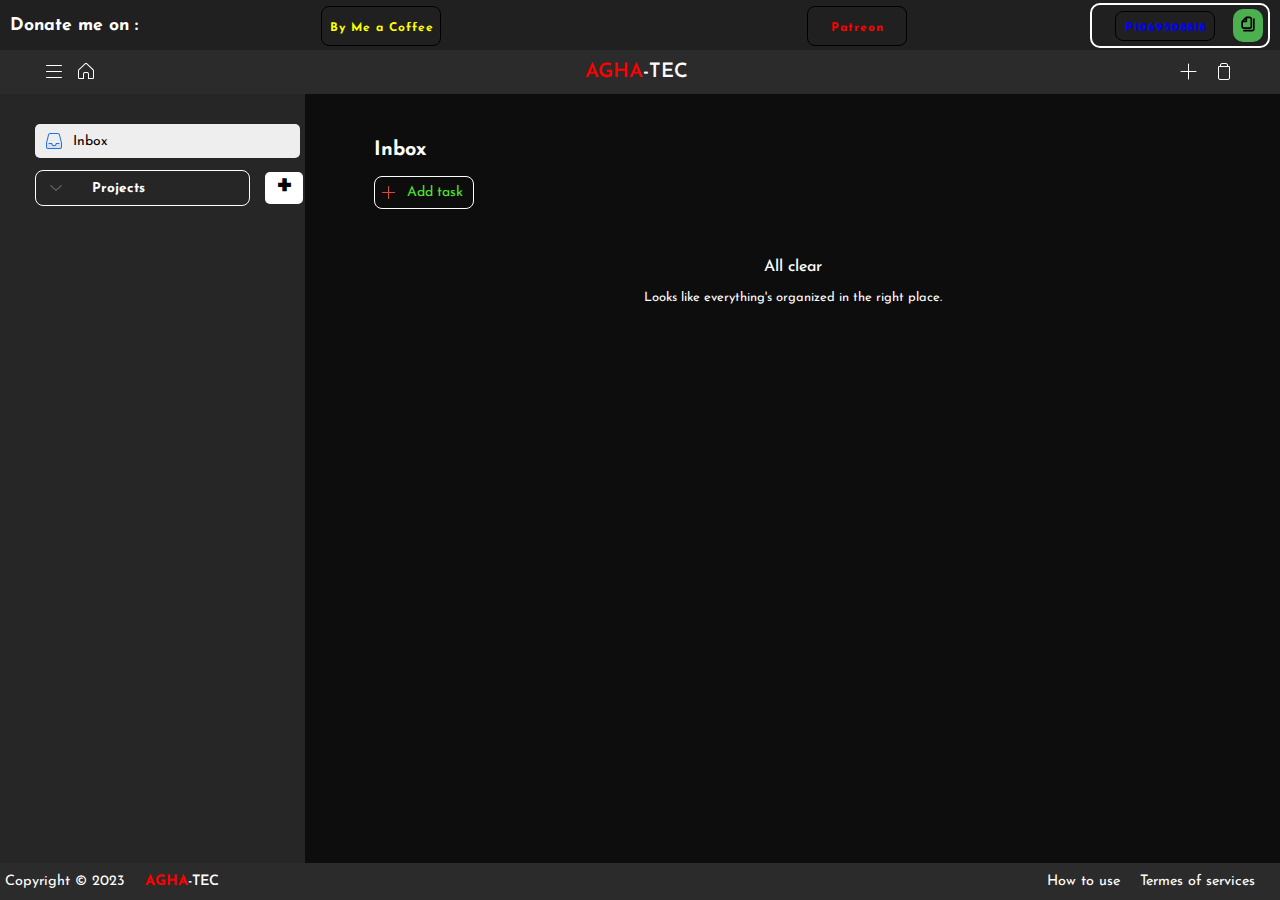
==== index.html @ 5a2d9138 "Add files via upload" ====
<!DOCTYPE html>
<html lang="en">
  <head>
    <title>AGHA Tasks</title>
    <meta charset="UTF-8" />
    <meta name="viewport" content="width=device-width, initial-scale=1" />
    <link rel="shortcut icon" href="components/favicon.svg" />
    <link href="style.css" rel="stylesheet" />
    <link rel="preconnect" href="https://fonts.googleapis.com">
    <link rel="preconnect" href="https://fonts.gstatic.com" crossorigin>
    <link href="https://fonts.googleapis.com/css2?family=Josefin+Sans:ital,wght@0,100;0,200;0,300;0,400;0,500;0,600;0,700;1,100;1,200;1,300;1,400;1,500;1,600;1,700&display=swap" rel="stylesheet">
  </head>

  <body>

    <div id="preloader">
      <div id="loader"></div>
    </div>

    <!-- <div id="tip-section">
      <h1>Donate me on :</h1>
      <div class="by-me-a-coffee">
        <a href="https://www.buymeacoffee.com/aghatec" target="blank">Buy Me a Coffee</a>
      </div>
      <div class="paypal">
        <a href="">Paypal</a>
      </div>
      <div class="patreon">
        <a href="https://patreon.com/user?u=96882344&utm_medium=clipboard_copy&utm_source=copyLink&utm_campaign=creatorshare_creator&utm_content=join_link" target="blank">Patreon</a>
      </div>
      <div class="payeer">
        <a href="">Payeer</a>
      </div>
    </div> -->
    <div class="donation">
      <h1>Donate me on :</h1>
      <div class="button-container button-container-1">
        <span class="mas mas1">By Me a Coffee</span>
        <button id='work' type="button" name="Hover"><a href="https://www.buymeacoffee.com/aghatec" target="blank">By Me a Coffee</a></button>
        
      </div>
      
      <div class="button-container button-container-2">
        <span class="mas mas2"><a>Patreon</a></span>
        <button type="button" name="Hover"><a href="https://patreon.com/user?u=96882344&utm_medium=clipboard_copy&utm_source=copyLink&utm_campaign=creatorshare_creator&utm_content=join_link" target="blank">Patreon</a></button>
      </div>
      <div class="pay-copy">
        <div class="button-container button-container-3">  
          <span class="mas mas3">P1069508818</span>
          <button type="button" name="Hover">Payeer USD</button>
          <input type="text" id="text-to-copy" value="P1069508818" readonly>

        </div>
        <button id="copy-button">
          <?xml version="1.0" encoding="utf-8"?><!-- Uploaded to: SVG Repo, www.svgrepo.com, Generator: SVG Repo Mixer Tools -->
          <svg width="20px" height="20px" viewBox="0 0 24 24" fill="none" xmlns="http://www.w3.org/2000/svg">
          <path fill-rule="evenodd" clip-rule="evenodd" d="M9.29289 3.29289C9.48043 3.10536 9.73478 3 10 3H14C15.6569 3 17 4.34315 17 6V15C17 16.6569 15.6569 18 14 18H7C5.34315 18 4 16.6569 4 15V9C4 8.73478 4.10536 8.48043 4.29289 8.29289L9.29289 3.29289ZM14 5H11V9C11 9.55228 10.5523 10 10 10H6V15C6 15.5523 6.44772 16 7 16H14C14.5523 16 15 15.5523 15 15V6C15 5.44772 14.5523 5 14 5ZM7.41421 8H9V6.41421L7.41421 8ZM19 5C19.5523 5 20 5.44772 20 6V18C20 19.6569 18.6569 21 17 21H7C6.44772 21 6 20.5523 6 20C6 19.4477 6.44772 19 7 19H17C17.5523 19 18 18.5523 18 18V6C18 5.44772 18.4477 5 19 5Z" fill="#000000"/>
          </svg>
        </button>
      </div>
      

      

    </div>
    <header>
      <div class="header-left">
        <button class="header-button menu-button">
          <svg
            class="header-icon menu-icon"
            width="24"
            height="24"
            viewBox="0 0 24 24"
          >
            <path
              fill="currentColor"
              fill-rule="evenodd"
              d="M4.5 5h15a.5.5 0 1 1 0 1h-15a.5.5 0 0 1 0-1zm0 6h15a.5.5 0 1 1 0 1h-15a.5.5 0 1 1 0-1zm0 6h15a.5.5 0 1 1 0 1h-15a.5.5 0 1 1 0-1z"
            ></path>
          </svg>
          <span class="tooltip"> Close menu </span>
        </button>
        <button
          class="header-button home-button tab-link"
            data-tab-name="Inbox"
          
        >
        <!-- <a href="./../../agha-tec.html"></a> -->
          <svg
            class="header-icon home-icon"
            width="24"
            height="24"
            viewBox="0 0 24 24"
            xmlns="http://www.w3.org/2000/svg"
          >
            <path
              fill="currentColor"
              d="M12.527 3.075c.35.104.64.263 1.27.876L19.1 9.123c.374.364.49.505.601.678.11.174.185.351.232.552.042.178.062.34.066.742L20 17.718c0 .446-.046.607-.134.77a.906.906 0 01-.378.378c-.163.088-.324.134-.77.134H14v-4.718c0-.446-.046-.607-.134-.77a.906.906 0 00-.378-.378c-.142-.077-.284-.122-.616-.132L12.718 13h-1.436c-.446 0-.607.046-.77.134a.906.906 0 00-.378.378c-.077.142-.122.284-.132.616l-.002.154V19H5.282c-.446 0-.607-.046-.77-.134a.906.906 0 01-.378-.378c-.088-.163-.134-.324-.134-.77v-6.462c0-.522.02-.703.067-.903.047-.2.121-.378.232-.552l.077-.113c.098-.134.233-.282.524-.565l5.304-5.172c.629-.613.92-.772 1.269-.876a1.82 1.82 0 011.054 0zm-.286.958a.825.825 0 00-.482 0c-.18.054-.326.139-.63.418l-.227.216L5.598 9.84c-.3.293-.385.39-.456.5a.76.76 0 00-.102.242c-.026.112-.037.224-.04.531l.002 6.807.005.073.074.006L8.999 18 9 14.268l.003-.17c.013-.448.083-.749.249-1.058a1.9 1.9 0 01.788-.788c.306-.164.6-.234 1.043-.249l.199-.003h1.45l.17.003c.448.013.749.083 1.058.249.337.18.608.45.788.788.164.306.234.6.249 1.043l.003.199L14.999 18l3.92-.002.073-.006.006-.073.002-.2v-6.615l-.005-.218a1.494 1.494 0 00-.035-.305.747.747 0 00-.102-.242l-.059-.084a3.571 3.571 0 00-.294-.315l-5.407-5.273c-.425-.414-.604-.545-.798-.615l-.06-.019z"
            ></path>
          </svg>
          <span class="tooltip"> Go to home </span>
        </button>
        
        
      </div>
      <div class="logo">
        <h1>AGHA<span>-TEC</span></h1>
      </div>
      <div class="header-right">
        <button class="header-button add-task-button">
          <svg
            class="header-icon plus-icon"
            width="24"
            height="24"
            viewBox="0 0 24 24"
          >
            <g fill="none" fill-rule="evenodd" transform="translate(4 3)">
              <mask id="jd4FBg" fill="#fff">
                <path
                  d="M9 8h7a.5.5 0 1 1 0 1H9v7a.5.5 0 1 1-1 0V9H1a.5.5 0 0 1 0-1h7V1a.5.5 0 0 1 1 0v7z"
                ></path>
              </mask>
              <g mask="url(#jd4FBg)">
                <path fill="currentColor" d="M-4-3h24v24H-4z"></path>
              </g>
            </g>
          </svg>
          <span class="tooltip"> Add task </span>
        </button>
        <button class="header-button reset-data-button">
          <svg
            xmlns="http://www.w3.org/2000/svg"
            class="header-icon reset-data-icon"
            width="24"
            height="24"
          >
            <g fill="none" fill-rule="evenodd">
              <path d="M0 0h24v24H0z"></path>
              <rect
                width="14"
                height="1"
                x="5"
                y="6"
                fill="currentColor"
                rx=".5"
              ></rect>
              <path
                fill="currentColor"
                d="M10 9h1v8h-1V9zm3 0h1v8h-1V9z"
              ></path>
              <path
                stroke="currentColor"
                d="M17.5 6.5h-11V18A1.5 1.5 0 0 0 8 19.5h8a1.5 1.5 0 0 0 1.5-1.5V6.5zm-9 0h7V5A1.5 1.5 0 0 0 14 3.5h-4A1.5 1.5 0 0 0 8.5 5v1.5z"
              ></path>
            </g>
          </svg>
          <span class="tooltip"> Clear data </span>
        </button>
      </div>
    </header>
    <div class="add-task-modal-overlay">
      <div class="add-task-modal">
        <form id="add-task-form" action="">
          <div class="form-inputs">
            <input
              id="task-name-input"
              type="text"
              name="task_name"
              placeholder="Task name"
              autocomplete="off"
              maxlength="500"
              autofocus
            />
            <input
              id="task-description-input"
              type="text"
              name="description"
              placeholder="Description"
              autocomplete="off"
            />
          </div>
          <div class="extra-fields">
            <div>
              <input class="due-date-picker" type="date" />
              <select
                class="project-selector"
                name="project_name"
                data-is-project-default="true"
              >
                <option value="inbox" data-is-project-default="true">
                  Inbox
                </option>
              </select>
            </div>
            <div class="priority-dropdown">
              <div class="priority-selector">
                <div class="selected-priority">
                  <svg
                    width="24"
                    height="24"
                    viewBox="0 0 24 24"
                    fill="none"
                    xmlns="http://www.w3.org/2000/svg"
                    data-icon-name="priority-icon"
                    data-priority="4"
                  >
                    <path
                      fill-rule="evenodd"
                      clip-rule="evenodd"
                      d="M4 5a.5.5 0 01.223-.416C5.313 3.857 6.742 3.5 8.5 3.5c1.113 0 1.92.196 3.658.776C13.796 4.822 14.53 5 15.5 5c1.575 0 2.813-.31 3.723-.916A.5.5 0 0120 4.5V13a.5.5 0 01-.223.416c-1.09.727-2.518 1.084-4.277 1.084-1.113 0-1.92-.197-3.658-.776C10.204 13.178 9.47 13 8.5 13c-1.45 0-2.614.262-3.5.777V19.5a.5.5 0 01-1 0V5zm4.5 7c-1.367 0-2.535.216-3.5.654V5.277c.886-.515 2.05-.777 3.5-.777.97 0 1.704.178 3.342.724 1.737.58 2.545.776 3.658.776 1.367 0 2.535-.216 3.5-.654v7.377c-.886.515-2.05.777-3.5.777-.97 0-1.704-.178-3.342-.724C10.421 12.196 9.613 12 8.5 12z"
                      fill="currentColor"
                    ></path>
                  </svg>
                </div>
                <span class="tooltip"> Set the priority </span>
              </div>
              <ul class="priority-dropdown-menu">
                <li>
                  <svg
                    width="24"
                    height="24"
                    viewBox="0 0 24 24"
                    fill="none"
                    xmlns="http://www.w3.org/2000/svg"
                    data-icon-name="priority-icon"
                    data-priority="1"
                  >
                    <path
                      fill-rule="evenodd"
                      clip-rule="evenodd"
                      d="M4.223 4.584A.5.5 0 004 5v14.5a.5.5 0 001 0v-5.723C5.886 13.262 7.05 13 8.5 13c.97 0 1.704.178 3.342.724 1.737.58 2.545.776 3.658.776 1.759 0 3.187-.357 4.277-1.084A.5.5 0 0020 13V4.5a.5.5 0 00-.777-.416C18.313 4.69 17.075 5 15.5 5c-.97 0-1.704-.178-3.342-.724C10.421 3.696 9.613 3.5 8.5 3.5c-1.758 0-3.187.357-4.277 1.084z"
                      fill="currentColor"
                    ></path>
                  </svg>
                  <span>Priority 1</span>
                </li>
                <li>
                  <svg
                    width="24"
                    height="24"
                    viewBox="0 0 24 24"
                    fill="none"
                    xmlns="http://www.w3.org/2000/svg"
                    data-icon-name="priority-icon"
                    data-priority="2"
                  >
                    <path
                      fill-rule="evenodd"
                      clip-rule="evenodd"
                      d="M4.223 4.584A.5.5 0 004 5v14.5a.5.5 0 001 0v-5.723C5.886 13.262 7.05 13 8.5 13c.97 0 1.704.178 3.342.724 1.737.58 2.545.776 3.658.776 1.759 0 3.187-.357 4.277-1.084A.5.5 0 0020 13V4.5a.5.5 0 00-.777-.416C18.313 4.69 17.075 5 15.5 5c-.97 0-1.704-.178-3.342-.724C10.421 3.696 9.613 3.5 8.5 3.5c-1.758 0-3.187.357-4.277 1.084z"
                      fill="currentColor"
                    ></path>
                  </svg>
                  <span>Priority 2</span>
                </li>
                <li>
                  <svg
                    width="24"
                    height="24"
                    viewBox="0 0 24 24"
                    fill="none"
                    xmlns="http://www.w3.org/2000/svg"
                    data-icon-name="priority-icon"
                    data-priority="3"
                  >
                    <path
                      fill-rule="evenodd"
                      clip-rule="evenodd"
                      d="M4.223 4.584A.5.5 0 004 5v14.5a.5.5 0 001 0v-5.723C5.886 13.262 7.05 13 8.5 13c.97 0 1.704.178 3.342.724 1.737.58 2.545.776 3.658.776 1.759 0 3.187-.357 4.277-1.084A.5.5 0 0020 13V4.5a.5.5 0 00-.777-.416C18.313 4.69 17.075 5 15.5 5c-.97 0-1.704-.178-3.342-.724C10.421 3.696 9.613 3.5 8.5 3.5c-1.758 0-3.187.357-4.277 1.084z"
                      fill="currentColor"
                    ></path>
                  </svg>
                  <span>Priority 3</span>
                </li>
                <li class="active-priority">
                  <svg
                    width="24"
                    height="24"
                    viewBox="0 0 24 24"
                    fill="none"
                    xmlns="http://www.w3.org/2000/svg"
                    data-icon-name="priority-icon"
                    data-priority="4"
                  >
                    <path
                      fill-rule="evenodd"
                      clip-rule="evenodd"
                      d="M4 5a.5.5 0 01.223-.416C5.313 3.857 6.742 3.5 8.5 3.5c1.113 0 1.92.196 3.658.776C13.796 4.822 14.53 5 15.5 5c1.575 0 2.813-.31 3.723-.916A.5.5 0 0120 4.5V13a.5.5 0 01-.223.416c-1.09.727-2.518 1.084-4.277 1.084-1.113 0-1.92-.197-3.658-.776C10.204 13.178 9.47 13 8.5 13c-1.45 0-2.614.262-3.5.777V19.5a.5.5 0 01-1 0V5zm4.5 7c-1.367 0-2.535.216-3.5.654V5.277c.886-.515 2.05-.777 3.5-.777.97 0 1.704.178 3.342.724 1.737.58 2.545.776 3.658.776 1.367 0 2.535-.216 3.5-.654v7.377c-.886.515-2.05.777-3.5.777-.97 0-1.704-.178-3.342-.724C10.421 12.196 9.613 12 8.5 12z"
                      fill="currentColor"
                    ></path>
                  </svg>
                  <span>Priority 4</span>
                </li>
              </ul>
            </div>
          </div>
          <div class="cancel-submit-container">
            <button class="cancel-button" type="button">Cancel</button>
            <button class="add-task-submit-button" type="button" disabled>
              Add task
            </button>
          </div>
        </form>
      </div>
    </div>
    <div class="add-project-modal-overlay">
      <div class="add-project-modal">
        <form id="add-project-form" action="">
          <div class="add-project-modal-header">
            <h4>Add project</h4>
          </div>
          <div class="add-project-modal-main">
            <div>
              <label for="project_name">Name</label>
              <input
                type="text"
                id="project_name"
                name="project_name"
                maxlength="120"
                autocomplete="off"
                required
              />
            </div>
          </div>
          <div class="cancel-submit-container">
            <button class="cancel-button" type="button">Cancel</button>
            <button class="add-project-submit-button" type="button" disabled>
              Add
            </button>
          </div>
        </form>
      </div>
    </div>
    <main>
      <div class="sidebar-overlay menu-button"></div>
      <div class="sidebar">
        <ul>
          <li>
            <button
              class="sidebar-button sidebar-button-inbox tab-link selected"
              data-tab-name="Inbox"
              data-project-id="0"
              data-is-default-project="true"
            >
              <svg
                width="24"
                height="24"
                viewBox="0 0 24 24"
                class="sidebar-inbox-icon"
              >
                <g fill="currentColor" fill-rule="nonzero">
                  <path
                    d="M10 14.5a2 2 0 104 0h5.5V18a1.5 1.5 0 01-1.5 1.5H6A1.5 1.5 0 014.5 18v-3.5H10z"
                    opacity="0.1"
                  ></path>
                  <path
                    d="M8.062 4h7.876a2 2 0 011.94 1.515l2.062 8.246a2 2 0 01.06.485V18a2 2 0 01-2 2H6a2 2 0 01-2-2v-3.754a2 2 0 01.06-.485l2.06-8.246A2 2 0 018.061 4zm0 1a1 1 0 00-.97.757L5.03 14.004a1 1 0 00-.03.242V18a1 1 0 001 1h12a1 1 0 001-1v-3.754a1 1 0 00-.03-.242l-2.06-8.247A1 1 0 0015.94 5H8.061zM12 17.25A2.75 2.75 0 019.295 15H7a.5.5 0 110-1h2.75a.5.5 0 01.5.5 1.75 1.75 0 003.5 0 .5.5 0 01.5-.5H17a.5.5 0 110 1h-2.295A2.75 2.75 0 0112 17.25z"
                  ></path>
                </g></svg
              ><span>Inbox</span>
              <span class="tooltip"> Go to Inbox </span>
            </button>
          </li>
        </ul>
        <div class="sidebar-projects">
          <button class="sidebar-projects-button">
            <svg
              class="sidebar-projects-arrow-icon expanded"
              width="16"
              height="16"
              viewBox="0 0 16 16"
            >
              <path
                d="M14 5.758L13.156 5 7.992 9.506l-.55-.48.002.002-4.588-4.003L2 5.77 7.992 11 14 5.758"
                fill="currentColor"
              ></path>
            </svg>
            <span class="proes">Projects</span>
          </button>
          <button class="add-project-button">
            <!-- <svg class="sidebar-add-project-icon" width="13" height="13">
              <path
                d="M6 6V.5a.5.5 0 0 1 1 0V6h5.5a.5.5 0 1 1 0 1H7v5.5a.5.5 0 1 1-1 0V7H.5a.5.5 0 0 1 0-1H6z"
                fill="currentColor"
                fill-rule="evenodd"
              ></path>
            </svg> -->
            <p class="plus">+</p>
            <span class="tooltip"> Add Project </span>
          </button>
        </div>
        <div class="projects-list-container expanded">
          <ul id="projects-list"></ul>
        </div>
      </div>
      <div class="editor is-sidebar-visible">
        <div class="tab-heading">
          <h2 class="tab-title">Inbox</h2>
          <p class="current-date-title"></p>
        </div>
      </div>
    </main>
    <footer>
      <div class="p1">
        <p> Copyright © 2023</p>
        <h1 class="logo">AGHA<span>-TEC</span></h1>
      </div>
      <div class="links">
        <ul>
          <li><a href="">How to use</a></li>
          <li><a href="">Termes of services</a></li>
        </ul>
      </div>
    </footer>
    <script src="main.js" defer></script>
  </body>
</html>
---- style.css ----
:root {
  --accent-color: #db4c3f;
  --gray: #727272;
  --header-height: 44px;
  --header-icon-color: #fff;
  --header-icon-hover-color: hsla(0, 0%, 100%, 0.2);
  --bg: #fff;
  --header-icon-tooltip-bg: #444;
  --header-icon-tooltip-fg: #fff;
  --modal-bg: #fff;
  --form-input-fg: #000;
  --form-input-placeholder-fg: #444;
  --form-extra-fields-button-fg: #555;
  --form-extra-fields-button-bg: #fff;
  --form-extra-fields-button-hover-bg: #eee;
  --form-cancel-bg: #f3f3f3;
  --form-cancel-hover-bg: #e5e5e5;
  --form-cancel-fg: #202020;
  --form-cancel-hover-fg: #222;
  --form-add-task-bg: #db4c3f;
  --form-add-task-fg: #fff;
  --form-add-task-hover-bg: #b03d32;
  --form-add-task-disabled-bg: #f1b7b2;
  --form-add-task-disabled-fg: #fff;
  --dropdown-item-hover-bg: #f3f3f3;
  --priority-1-icon-color: #d1453b;
  --priority-2-icon-color: #eb8909;
  --priority-3-icon-color: #246fe0;
  --add-project-modal-gray: #ddd;
  --add-project-modal-header-bg: #fafafa;
  --sidebar-width: 305px;
  --sidebar-bg: #fafafa;
  --sidebar-fg: #202020;
  --sidebar-button-hover-bg: #eeeeee;
  --sidebar-button-inbox-icon-color: #246fe0;
  --sidebar-button-today-icon-color: #058527;
  --sidebar-button-upcoming-icon-color: #692fc2;
  --sidebar-button-add-project-icon-color: #000;
  --sidebar-button-project-arrow-color: #686868;
  --sidebar-toggle-transition-time: 0.2s;
  --task-button-border-color: #efefef;
  --priority-1-bg: #fbeceb;
  --priority-2-bg: #fdf3e5;
  --priority-3-bg: #e8f0fc;
  --priority-1-color: #d1453b;
  --priority-2-color: #eb8909;
  --priority-3-color: #246fe0;
  --priority-1-clicked-bg: #e47d76;
  --priority-2-clicked-bg: #f4b967;
  --priority-3-clicked-bg: #6ea0ec;
}

* {
  margin: 0;
  padding: 0;
  box-sizing: border-box;
  border: 0;
  outline: none;
  /*font-family: -apple-system, BlinkMacSystemFont, Segoe UI, Roboto,
    Apple Color Emoji, Helvetica, Arial, sans-serif, Segoe UI Emoji,
    Segoe UI Symbol;*/
    font-family: 'Josefin Sans', sans-serif;
}

body {
  display: flex;
  flex-direction: column;
  height: 100vh;
}
/* copy */
#copy-button {
  padding: 5px 5px;
  background-color: #4CAF50;
  color: white;
  border: none;
  cursor: pointer;
  border-radius: 10px;
}
#copy-button:hover {
  background-color: #45a049;
}
/* copy */

/* pay-copy */

.pay-copy {
  display: flex;
  align-items: center;
  justify-content: center;
  flex-direction: row;
  width: 180px;
  height: 45px;
  padding: 5px; 
  border: 2px white solid;
  border-radius: 10px;
}
.pay-copy input{
  display: none;
}  
  /* pay-copy */


/* donation */
.donation {
  display: flex;
  align-items: center;
  justify-content: center;
  padding: 10px;
  flex-direction: row;
  height: 50px;
  background-color: #202020;
}
.donation h1  {
  color: white;
  font-size: 1.1rem;
}
.button-container {
  font-size: 12px;
}

.button-container-1 a{
  color: yellow;
  text-decoration: none;
}
.button-container-2 a{
  color: red;
  text-decoration: none;
}


.button-container-1 {
  position: relative;
  width: 120px;
  height: 40px;
  margin-left: auto;
  margin-right: auto;
  margin-top: 2px;
  overflow: hidden;
  border: 1px solid;
  font-weight: 300;
  transition: 0.5s;
  letter-spacing: 1px;
  border-radius: 8px;
}
.button-container-1 button {
  width: 101%;
  height: 100%;
  font-weight: 300;
  letter-spacing: 1px;
  font-weight: bold;
  background: #000;
  -webkit-mask: url("https://raw.githubusercontent.com/robin-dela/css-mask-animation/master/img/nature-sprite.png");
  mask: url("https://raw.githubusercontent.com/robin-dela/css-mask-animation/master/img/nature-sprite.png");
  -webkit-mask-size: 2300% 100%;
  mask-size: 2300% 100%;
  border: none;
  cursor: pointer;
  -webkit-animation: ani2 0.7s steps(22) forwards;
  animation: ani2 0.7s steps(22) forwards;
}
.button-container-1 button:hover {
  -webkit-animation: ani 0.7s steps(22) forwards;
  animation: ani 0.7s steps(22) forwards;
}

.button-container-2 {
  position: relative;
  width: 100px;
  height: 40px;
  margin-left: auto;
  margin-right: auto;
  margin-top: 2px;
  overflow: hidden;
  border: 1px solid #000;
  font-weight: 300;
  transition: 0.5s;
  letter-spacing: 1px;
  border-radius: 8px;
}
.button-container-2 button {
  width: 101%;
  height: 100%;
  font-weight: 300;
  letter-spacing: 1px;
  font-weight: bold;
  background: #000;
  -webkit-mask: url("https://raw.githubusercontent.com/robin-dela/css-mask-animation/master/img/urban-sprite.png");
  mask: url("https://raw.githubusercontent.com/robin-dela/css-mask-animation/master/img/urban-sprite.png");
  -webkit-mask-size: 3000% 100%;
  mask-size: 3000% 100%;
  border: none;
  cursor: pointer;
  -webkit-animation: ani2 0.7s steps(29) forwards;
  animation: ani2 0.7s steps(29) forwards;
}
.button-container-2 button:hover {
  -webkit-animation: ani 0.7s steps(29) forwards;
  animation: ani 0.7s steps(29) forwards;
}

.mas {
  position: absolute;
  color: white;
  text-align: center;
  width: 101%;
  font-weight: 300;
  position: absolute;
  font-size: 12px;
  overflow: hidden;
  font-weight: bold;
}
.mas1 {
  color: yellow;
  margin-top: 15px;
}
.mas2 {
  color: red;
  margin-top: 15px;
}
.mas3 {
  color: blue;
  margin-top: 10px;
}


@-webkit-keyframes ani {
  from {
    -webkit-mask-position: 0 0;
    mask-position: 0 0;
  }
  to {
    -webkit-mask-position: 100% 0;
    mask-position: 100% 0;
  }
}
@keyframes ani {
  from {
    -webkit-mask-position: 0 0;
    mask-position: 0 0;
  }
  to {
    -webkit-mask-position: 100% 0;
    mask-position: 100% 0;
  }
}
@-webkit-keyframes ani2 {
  from {
    -webkit-mask-position: 100% 0;
    mask-position: 100% 0;
  }
  to {
    -webkit-mask-position: 0 0;
    mask-position: 0 0;
  }
}
@keyframes ani2 {
  from {
    -webkit-mask-position: 100% 0;
    mask-position: 100% 0;
  }
  to {
    -webkit-mask-position: 0 0;
    mask-position: 0 0;
  }
}
a {
  color: #00ff95;
}

.button-container-3 {
  position: relative;
  width: 100px;
  height: 30px;;
  margin-left: auto;
  margin-right: auto;
  margin-top: 2px;
  overflow: hidden;
  border: 1px solid #000;
  font-family: "Lato", sans-serif;
  font-weight: 300;
  transition: 0.5s;
  letter-spacing: 1px;
  border-radius: 8px;
}
.button-container-3 button {
  width: 101%;
  height: 100%;
  font-family: "Lato", sans-serif;
  font-weight: 300; 
  letter-spacing: 1px;
  font-weight: bold;
  background: #000;
  -webkit-mask: url("https://raw.githubusercontent.com/pizza3/asset/master/natureSmaller.png");
  mask: url("https://raw.githubusercontent.com/pizza3/asset/master/natureSmaller.png");
  -webkit-mask-size: 7100% 100%;
  mask-size: 7100% 100%;
  color: blue;
  border: none;
  cursor: pointer;
  -webkit-animation: ani2 0.7s steps(70) forwards;
  animation: ani2 0.7s steps(70) forwards;
}
.button-container-3 button:hover {
  -webkit-animation: ani 0.7s steps(70) forwards;
  animation: ani 0.7s steps(70) forwards;
}
/* donation */

/* logo */
.logo {
  align-items: center;
  justify-content: center;
  display: flex;
  top: 5px;
}
.logo h1 {
  font-size: 1.24rem;
  font-weight: 600;
  color: red;
}
.logo span {
  font-size: 1.24rem;
  font-weight: 600;
  color: white;
}
/* logo */

/* preloader start*/


#preloader {
  position: fixed;
  top: 0;
  left: 0;
  width: 100%;
  height: 100%;
  background-color: #0c0b0b; /* Adjust the background color as needed */
  z-index: 9999; /* Set a high z-index to ensure it appears above other elements */
}



#loader {
  position: absolute;
  top: 50%;
  left: 50%;
  transform: translate(-50%, -50%);
  border: 8px solid #f3f3f3;  /* Adjust the border color and thickness */
  border-top: 8px solid #f50707; /* Adjust the top border color to match your design */
  border-radius: 50%;
  width: 60px;
  height: 60px;
  animation: spin 1s linear infinite;
}

@keyframes spin {
  0% {
    transform: translate(-50%, -50%) rotate(0deg);
  }
  100% {
    transform: translate(-50%, -50%) rotate(360deg);
  }
}


/* preloader finish */

/* TIP */
#tip-section {
  width: 100%;
  display: flex;
  flex-direction: row;
  align-items: center;
  justify-content: space-between;
  height: 30;
  background-color: #2b2b2b;
  padding: 12px 40px;
}

#tip-section a{
  text-decoration: none;
  font-size: 1rem;
}

#tip-section h1{
  font-size: 1.1rem;
  color: white;
}

.by-me-a-coffee a{
  color: black;
}
.by-me-a-coffee {
  background-color: yellow;
  color: #ffffff;
  padding: 10px 20px;
  border: none;
  border-radius: 5px;
  transition: background-color 0.3s ease;

}
.by-me-a-coffee:hover {
  background-color: #ff5555;
  border-radius: 2px white solid;
}

.paypal  {
  padding: 5px 15px;
  background-color: blue;
  border-radius: 10px;
}
.paypal  a {
  color: white;
}
.payeer {
  padding: 5px 15px;
  background-color: blue;
  border-radius: 10px;
}
.payeer a {
  color: white;
}
.patreon {
  padding: 5px 15px;
  background-color: #f1465a;
  border-radius: 10px;
}
.patreon a {
  color: white;
}

/* TIP */

button span {
  pointer-events: none;
}
.proes {
  color: white;
}
.plus {
  position: relative;
  font-size: 35px;
  font-weight: 700;
  bottom: 4px;
}

/* -- Header -- */

header {
  display: flex;
  align-items: center;
  justify-content: space-between;
  height: var(--header-height);
  padding: 12px 40px;
  /*background-color: var(--accent-color);*/
  background-color: #2b2b2b;
}

header > div {
  display: flex;
  gap: 4px;
}

.header-icon path {
  fill: var(--header-icon-color);
}

.reset-data-icon path {
  fill: unset !important;
  color: var(--header-icon-color);
}

.reset-data-icon rect {
  fill: unset !important;
  color: var(--header-icon-color);
}

.header-button {
  display: flex;
  align-items: center;
  justify-content: center;
  background-color: unset;
  position: relative;
  opacity: 1;
  visibility: visible;
}

.header-button:disabled {
  visibility: hidden;
  opacity: 0;
}

.header-left .header-button {
  width: 28px;
  height: 28px;
}

.header-right .header-button {
  width: 32px;
  height: 32px;
}

.header-button .tooltip {
  top: 128%;
  height: 30px;
}

.add-project-button {
  position: relative;
  display: flex;
  align-items: center;
  justify-content: center;
  flex: 1 0 auto;
  width: 32px;
  height: 32px;
  background-color: unset;
  border-radius: 5px;
  opacity: 1;
  visibility: visible;
  background-color: white;
  left: 15px;
}

.add-project-button:active .sidebar-add-project-icon path {
   stroke: var(--sidebar-button-add-project-icon-color);  /*display add buton bacjground when side bar is hoverd */
  stroke-width: 0.15;
}

/* Add Task Modal */

.add-task-modal {
  position: absolute;
  top: 14vh;
  left: 0;
  right: 0;
  margin-left: auto;
  margin-right: auto;
  opacity: 0;
  transform: scale(0.6);
  user-select: none;
  width: 550px;
  height: 187px;
  font-weight: 400;
  border-radius: 10px;
  padding: 16px;
  background-color: var(--modal-bg);
  box-shadow: 0 2px 50px rgba(0, 0, 0, 0.2);
  transition: all 0.15s ease-in-out;
  z-index: 3;
}

.add-task-modal.visible {
  opacity: 1;
  transform: scale(1);
}

.add-task-modal-overlay {
  visibility: hidden;
  width: 0;
  height: 0;
}

.add-task-modal-overlay.visible {
  position: absolute;
  visibility: visible;
  width: 100vw;
  height: 100vh;
  z-index: 2;
}

#add-task-form {
  display: flex;
  flex-direction: column;
  justify-content: space-between;
  height: 100%;
}

#add-task-form button:hover {
  cursor: pointer;
}

/* Add Project Modal */

.add-project-modal-overlay {
  background-color: rgba(0, 0, 0, 0.5);
  z-index: 2;
}

.add-project-modal {
  position: fixed;
  top: 14vh;
  left: 0;
  right: 0;
  margin-left: auto;
  margin-right: auto;
  user-select: none;
  font-weight: 400;
  width: 0;
  height: 0;
  border-radius: 10px;
  background-color: var(--modal-bg);
  opacity: 0;
  visibility: hidden;
  z-index: 3;
}

.add-project-modal.visible {
  opacity: 1;
  width: 400px;
  height: 187px;
  visibility: visible;
  transition: opacity 0.3s ease;
}

.add-project-modal-header {
  display: flex;
  width: 100%;
  /*background-color: var(--add-project-modal-header-bg);*/
  background-color: #626262;
  border-bottom: 1px solid var(--add-project-modal-gray);
  border-top-left-radius: 10px;
  border-top-right-radius: 10px;
  padding: 24px;
}

.add-project-modal-main {
  display: flex;
  width: 100%;
  align-items: center;
  justify-content: flex-start;
  padding: 24px;
  background-color: #626262;
}

.add-project-modal-main > div {
  display: flex;
  flex-direction: column;
  gap: 10px;
  width: 100%;
}

.add-project-modal-main label {
  font-weight: bold;
  font-size: 0.93rem;
}

.add-project-modal-main input {
  padding: 5px;
  border: 1px solid var(--add-project-modal-gray);
  border-radius: 5px;
  width: 100%;
  height: 28px;
  font-size: 0.9rem;
}

.add-project-modal-main input:focus {
  border: 1px solid #000;
}

.add-project-modal .cancel-submit-container {
  padding: 12px;
  /*background-color: var(--add-project-modal-header-bg);*/
  background-color: #626262;
  border-top: 1px solid var(--add-project-modal-gray);
  border-bottom-left-radius: 10px;
  border-bottom-right-radius: 10px;
}

.add-project-modal .cancel-submit-container button {
  border-radius: 3px;
}

.add-project-modal .cancel-button {
  border: 1px solid var(--add-project-modal-gray);
  text-shadow: 0 1px 0 #fff;
  color: #222;
  transition: border 0.3s ease;
}

.add-project-modal .cancel-button:hover {
  border: 1px solid #aaa;
  background-color: var(--form-cancel-bg);
}

.add-project-modal button:hover {
  cursor: pointer;
}

/* Projects List */

.projects-list-container {
  display: flex;
  visibility: hidden;
  width: 100%;
  height: 0;
  transition: all 0.3s cubic-bezier(0.4, 0, 0.2, 1) 0ms;
  overflow-x: hidden;
  overflow-y: hidden;
}

.projects-list-container.expanded {
  visibility: visible;
  height: 100%;
  transition: all 0.5s cubic-bezier(0.4, 0, 0.2, 1) 0ms;
}

#projects-list {
  display: flex;
  flex-direction: column;
  width: 100%;
}

#projects-list > li {
  display: flex;
  align-items: center;
  width: 100%;
}

#projects-list > li::marker {
  content: '1';
  font-size: 1rem;
  color: #808080;
}

.project-button {
  display: flex;
  align-items: center;
  justify-content: flex-start;
  height: 34px;
  padding: 5px 7px;
  text-align: left;
  color: white;
  font-weight: 500;
}

.project-button:hover {
  cursor: pointer;
  background-color: black;
}

.project-icon {
  color: rgb(128, 128, 128);
  width: 24px;
  height: 24px;
}

.project-name {
  width: 100%;
  white-space: nowrap;
  overflow: hidden;
  text-overflow: ellipsis;
  max-width: 23ch;
  color: #ff002f;
}

.delete-project-icon {
  width: 24px;
  height: 24px;
  color: #000000;
  opacity: 1;
  visibility: hidden;
}

.project-button:hover .delete-project-icon {
  visibility: visible;
  opacity: 1;
}

.delete-project-icon:hover {
  transition: color 0.2s ease-in-out;
  color: #202020;
}

.delete-project-icon:active {
  stroke-width: 1.25;
}

/* Inputs */

.form-inputs {
  display: flex;
  flex-direction: column;
  font-family: inherit;
  gap: 12px;
}

.form-inputs > input {
  word-break: break-word;
  overflow: hidden;
}

.form-inputs > input::placeholder,
.form-inputs > input::-webkit-input-placeholder {
  color: var(--form-input-placeholder-fg);
}

.form-inputs > input[name='task_name'] {
  font-size: 14px;
  font-weight: 500;
  line-height: 21px;
}

.form-inputs > input[name='description'] {
  font-size: 13px;
}

/* Due Date, Project & Priority Selectors */

.extra-fields {
  display: flex;
  align-items: center;
  justify-content: space-between;
}

.extra-fields > div:first-child {
  display: flex;
  gap: 8px;
}

/* Due Date & Project Selector */

.due-date-picker,
.project-selector {
  display: flex;
  align-items: center;
  border: 1px solid #ccc;
  color: var(--form-extra-fields-button-fg);
  background-color: var(--form-extra-fields-button-bg);
  height: 28px;
  padding: 0 8px;
  border-radius: 5px;
}

.project-selector:disabled {
  cursor: not-allowed !important;
}

.due-date-picker:hover,
.project-selector:hover {
  background-color: var(--form-extra-fields-button-hover-bg);
  cursor: pointer;
}

/* Project, Priority Selector Overlay */

.add-task-modal-overlay,
.add-project-modal-overlay {
  visibility: hidden;
  width: 0;
  height: 0;
}

.add-task-modal-overlay.visible,
.add-project-modal-overlay.visible {
  position: absolute;
  visibility: visible;
  width: 100vw;
  height: 100vh;
}

/* Project Selector */

.project-selector {
  gap: 4px;
  padding: 0 8px;
  white-space: nowrap;
  overflow: hidden;
  text-overflow: ellipsis;
  max-width: 10ch;
  appearance: none;
}

.add-task-modal-overlay.visible {
  z-index: 2;
}

/* Priority Selector */

.priority-selector {
  background-color: unset;
  color: var(--form-extra-fields-button-fg);
  border-radius: 5px;
  width: 24px;
  height: 24px;
}

.priority-selector.selected {
  background-color: var(--form-extra-fields-button-hover-bg);
}

.priority-selector:hover {
  background-color: var(--form-extra-fields-button-hover-bg);
  cursor: pointer;
}

.priority-selector .tooltip {
  top: 64%;
  right: -21px;
}

/* Priority Dropdown Menu */

.select-clicked {
  border: 2px solid blue;
}

.priority-dropdown-menu {
  list-style: none;
  width: 275px;
  position: fixed;
  background-color: #fff;
  border-radius: 5px;
  border: 1px solid #dfdfdf;
  box-shadow: 0 2px 3px rgba(0, 0, 0, 0.1);
  font-size: 0.81rem;
  font-family: inherit;
  left: 70%;
  top: 61%;
  opacity: 0;
  visibility: hidden;
  z-index: 2;
}

.priority-dropdown-menu.visible {
  opacity: 1;
  visibility: visible;
}

.priority-dropdown-menu > li {
  display: flex;
  gap: 9px;
  align-items: center;
  padding: 4px 10px;
  list-style-type: none;
  user-select: none;
}

.priority-dropdown-menu > li:hover {
  background-color: var(--dropdown-item-hover-bg);
  cursor: pointer;
}

svg[data-priority='1'] path {
  fill: var(--priority-1-icon-color);
}

svg[data-priority='2'] path {
  fill: var(--priority-2-icon-color);
}

svg[data-priority='3'] path {
  fill: var(--priority-3-icon-color);
}

.active-priority {
  background-color: var(--dropdown-item-hover-bg);
}

/* Cancel and Add Task Buttons */

.cancel-submit-container {
  display: flex;
  align-items: center;
  justify-content: flex-end;
  gap: 11px;
}

.cancel-submit-container > button {
  height: 33px;
  font-weight: 600;
  padding: 0 12px;
  border-radius: 5px;
  transition: transform 0.1s ease-in-out;
  text-align: center;
}

#add-task-form .cancel-submit-container > button:active:not(:disabled) {
  transform: scale(0.96);
}

.cancel-button {
  background-color: var(--form-cancel-bg);
  color: var(--form-cancel-fg);
}

.cancel-button:hover {
  background-color: var(--form-cancel-hover-bg);
  color: var(--form-cancel-hover-fg);
}

.add-task-submit-button,
.add-project-submit-button {
  background-color: var(--form-add-task-bg);
  color: var(--form-add-task-fg);
}

.add-task-submit-button:hover {
  background-color: var(--form-add-task-hover-bg);
}

.add-task-submit-button:disabled,
.add-project-submit-button:disabled {
  background-color: var(--form-add-task-disabled-bg);
  color: var(--form-add-task-disabled-fg);
  cursor: not-allowed !important;
  pointer-events: all !important;
}

/* Button Tooltip */

.tooltip {
  position: absolute;
  color: var(--header-icon-tooltip-fg);
  background-color: var(--header-icon-tooltip-bg);
  padding: 8px;
  font-family: inherit;
  opacity: 0;
  pointer-events: none;
  white-space: nowrap;
  visibility: hidden;
  border-radius: 5px;
  text-align: center;
  font-size: 0.8rem;
  transition-delay: 0.1s;
  z-index: 2;
}

.tooltip.visible {
  opacity: 1;
  visibility: visible;
  transition-delay: 0.35s;
}

/* -- Main -- */

main {
  display: flex;
  height: calc(100vh - var(--header-height));
  overflow: hidden;
}

/* Sidebar Overlay */

.sidebar-overlay {
  background-color: rgba(0, 0, 0, 0.5);
  transition: opacity 0.25s cubic-bezier(0.4, 0, 0.2, 1);
  width: 100%;
  height: 100%;
  position: fixed;
  opacity: 0;
  visibility: hidden;
}

/* -- Sidebar -- */

.sidebar {
  display: flex;
  position: fixed;
  flex-direction: column;
  gap: 12px;
  user-select: none;
  color: var(--sidebar-fg);
  /*background-color: var(--sidebar-bg);*/  
  background-color: #262626;
  left: 0;
  height: 100%;
  transform: translateX(-100%);
  transition: var(--sidebar-toggle-transition-time);
  visibility: hidden;
  padding: 30px 5px 18px 35px;
  z-index: 1;
}

.sidebar.is-visible {
  width: var(--sidebar-width);
  visibility: visible;
  transform: translateX(0);
}

.sidebar.is-visible + .editor {
  transform: translateX(var(--sidebar-width));
}

.sidebar > ul {
  display: flex;
  flex-direction: column;
  gap: 0;
  width: 100%;
}

.sidebar > ul > li {
  width: 100%;
  list-style-type: none;
}

.sidebar-button {
  display: flex;
  align-items: center;
  font-family: inherit;
  justify-content: flex-start;
  gap: 7px;
  background-color: unset;
  width: 100%;
  height: 34px;
  padding: 5px 0 5px 7px;
  font-size: 0.87rem;
  border-radius: 5px;
}

.sidebar-button > svg {
  flex-shrink: 0;
}

.sidebar-button.selected {
  background-color: var(--sidebar-button-hover-bg);
}

.sidebar-inbox-icon path {
  fill: var(--sidebar-button-inbox-icon-color);
}

.sidebar-today-icon path,
.sidebar-today-icon tspan {
  fill: var(--sidebar-button-today-icon-color);
  font-family: system-ui;
}

.sidebar-upcoming-icon path {
  fill: var(--sidebar-button-upcoming-icon-color);
}

.sidebar-button .tooltip {
  position: relative;
  left: 50%;
}

/* Sidebar Projects Button */

.sidebar-projects {
  display: flex;
  align-items: center;
  font-family: inherit;
  justify-content: space-between;
  width: 100%;
  padding: 0 12px 0 0;
  height: 36px;
}

.sidebar-projects-button {
  position: relative;
  display: flex;
  height: 36px;
  align-items: center;
  justify-content: flex-start;
  gap: 28px;
  width: 85%;
  padding: 5px 0 5px 12px;
  font-family: inherit;
  font-size: 0.85em;
  font-weight: bold;
  background-color: unset;
  border-radius: 8px;
  border: 1px white solid;
}

/* Add Project Button */

.add-project-button .tooltip {
  position: absolute;
  top: 40px;
  margin: 0 0 7px 0;
}

.sidebar-projects-arrow-icon {
  transition: transform 0.3s;
  transform: rotate(-90deg);
}

.sidebar-projects-arrow-icon.expanded {
  transform: rotate(0deg);
}

.sidebar-projects-arrow-icon path {
  fill: var(--sidebar-button-project-arrow-color);
}

/* -- Editor -- */

.editor {
  display: flex;
  flex-direction: column;
  padding: 38px 69px;
  /*background-color: var(--bg);*/
  background-color: #0e0d0d;
  transform: translateX(0);
  transition: all var(--sidebar-toggle-transition-time);
  width: calc(100vw - var(--sidebar-width));
  overflow-y: scroll;
}

.editor:not(.is-sidebar-visible) {
  width: 100vw;
}

/* Tab Heading */

.tab-heading {
  display: flex;
  align-items: center;
  justify-content: flex-start;
  gap: 6px;
  margin: 0 0 8px 0;
  height: 36px;
}

.tab-title {
  font-size: 1.24rem;
  max-width: 100%;
  overflow-wrap: break-word;
  cursor: default;
  color: white;
}

.current-date-title {
  font-size: 0.75rem;
  color: var(--gray);
  white-space: nowrap;
  padding: 5px 0 0 0;
}

/* Editor Add Task Button */

/*.editor-add-task-button {
  display: flex;
  align-items: center;
  justify-content: flex-start;
  background-color: unset;
  height: 33px;
  gap: 10px;
  padding: 8px 0;
}*/
.editor-add-task-button {
    display: flex;
    width: 100px;
    align-items: center;
    justify-content: flex-start;
    background-color: unset;
    height: 33px;
    gap: 10px;
    padding: 8px 5px;
    border: 1px white solid;
    border-radius: 8px;
}
.editor-add-task-button:hover {
  cursor: pointer;
}

.editor-add-task-text {
    color: #50E52F;
    /*color: #e5cece;*/
    font-size: 0.88rem;
    white-space: nowrap;
}

.editor-add-task-plus-icon {
  display: flex;
  align-items: center;
  justify-content: center;
  color: var(--accent-color);
  background-color: unset;
  width: 17px;
  height: 17px;
  border-radius: 50%;
}

.editor-add-task-plus-icon > path {
  transform: translate(2px, 2px);
}

.editor-add-task-button:hover .editor-add-task-plus-icon {
  color: #fff;
  background-color: var(--accent-color);
}

.editor-add-task-button:hover .editor-add-task-plus-icon > path {
  transform: scale(0.85) translate(3.4px, 3.4px);
}

.editor-add-task-button:hover .editor-add-task-text {
  /*color: var(--accent-color);*/
}

.empty-state-container {
  display: flex;
  flex-direction: column;
  align-self: center;
  align-items: center;
  justify-content: space-between;
  width: 360px;
  margin: 42px 0 0 0;
  gap: 8px;
}

.empty-state-image {
  max-width: 220px;
  height: auto;
}

.empty-state-text {
  display: flex;
  flex-direction: column;
  align-items: center;
  justify-content: space-between;
  gap: 16px;
}

.empty-state-heading {
  font-weight: 500;
  color: white;
}

.empty-state-body {
  font-size: 0.81rem;
  /*color: var(--gray);*/
  color: white;
  text-align: center;
}

/* Task Button */

.task-button {
  display: flex;
  flex-direction: column;
  align-items: flex-start;
  justify-content: space-between;
  cursor: pointer;
  background-color: unset;
  border-bottom: 1px solid var(--task-button-border-color);
  padding: 8px 0;
  margin: 0 30px 2px 0;
}

/* Task Button Top */

.task-button-top {
  display: flex;
  justify-content: space-between;
  width: 100%;
  height: 18px;
  align-items: center;
  font-size: 0.89rem;
}

/* Task Button Top Left */

.task-button-top-left {
  display: flex;
  align-items: center;
  gap: 8px;
}

.task-button-task-name {
  white-space: nowrap;
  padding: 0 0 1px 0;
  color: white;
}

.task-button-checkbox-button-div {
  height: 100%;
  width: 100%;
  background-color: unset;
  border-radius: 50%;
}

.task-button-checkbox-button {
  display: flex;
  align-items: center;
  justify-content: center;
  width: 18px;
  height: 18px;
  cursor: pointer;
  border-radius: 50%;
  background-color: unset;
  border-width: 1px;
  border-color: var(--gray);
  border-style: solid;
}

.task-button-checkbox-button.clicked {
  animation: pop 0.23s;
  background-color: gray;
}

@keyframes pop {
  0% {
    transform: scale(1);
  }
  20% {
    transform: scale(1.2);
  }
  80% {
    transform: scale(1.2);
  }
  100% {
    transform: scale(1);
  }
}

.task-button-checkbox-button.clicked .project-icon {
  color: #fff !important;
}

.task-button[data-priority='1'] .task-button-checkbox-button.clicked {
  background-color: var(--priority-1-clicked-bg);
}

.task-button[data-priority='2'] .task-button-checkbox-button.clicked {
  background-color: var(--priority-2-clicked-bg);
}

.task-button[data-priority='3'] .task-button-checkbox-button.clicked {
  background-color: var(--priority-3-clicked-bg);
}

.task-button-checkbox-icon {
  display: inline-block;
  border: 1px solid transparent;
  height: 18px;
  width: 18px;
  margin-left: -8px;
  transition: opacity 0.15s cubic-bezier(0.4, 0, 1, 1);
  margin-top: -8px;
  pointer-events: none;
  opacity: 0;
}

.task-button-checkbox-button:hover .task-button-checkbox-icon {
  opacity: 1;
  transition: opacity 0.15s cubic-bezier(0.4, 0, 1, 1);
}

.task-button[data-priority='1'] .task-button-checkbox-button {
  background-color: var(--priority-1-bg);
  border-width: 2px;
  border-color: var(--priority-1-color);
}

.task-button[data-priority='1'] .project-icon {
  color: var(--priority-1-color);
}

.task-button[data-priority='2'] .task-button-checkbox-button {
  background-color: var(--priority-2-bg);
  border-width: 2px;
  border-color: var(--priority-2-color);
}

.task-button[data-priority='2'] .project-icon {
  color: var(--priority-2-color);
}

.task-button[data-priority='3'] .task-button-checkbox-button {
  background-color: var(--priority-3-bg);
  border-width: 2px;
  border-color: var(--priority-3-color);
}

.task-button[data-priority='3'] .project-icon {
  color: var(--priority-3-color);
}

.task-button-due-date {
  display: flex;
  flex-direction: column;
  align-items: flex-start;
  width: 100%;
  height: 16px;
  padding: 0 0 0 26px;
}

.task-button-due-date-left {
  display: flex;
  align-items: center;
  gap: 3px;
  height: 14px;
}

/* Task Button Top Right */

.task-button-top-right {
  display: flex;
  visibility: hidden;
  opacity: 0;
  gap: 8px;
}

.task-button-action-button {
  width: 24px;
  height: 24px;
  cursor: pointer;
  background-color: unset;
  color: var(--gray);
  border-radius: 3px;
}

.task-button-action-button:hover {
  background-color: var(--sidebar-button-hover-bg);
  color: var(--sidebar-fg);
}

.task-button-action-button > svg {
  width: 100%;
  height: 100%;
}

.task-button:hover .task-button-top-right {
  visibility: visible;
  opacity: 1;
}

/* Task Button Description */

.task-button-description {
  display: flex;
  align-items: center;
  justify-content: flex-start;
  width: 100%;
  font-size: 0.76rem;
 /* color: var(--gray);*/
 color: #08f526;
  padding: 0 0 3px 26px;
}

/* Task Button Due Date */

.task-button-due-date-text {
  /*color: var(--gray);*/
  color: #09fbe2;
  font-size: 0.76rem;
}

.calendar-icon {
  width: 12px;
  height: 12px;
  color: var(--gray);
}

/* Media Queries */

@media (hover: hover) {
  .header-button:hover {
    cursor: pointer;
    background-color: var(--header-icon-hover-color);
    border-radius: 3px;
  }

  .sidebar-button:hover {
    background-color: var(--sidebar-button-hover-bg);
    cursor: pointer;
  }

  .sidebar-projects-button:hover {
    cursor: pointer;
  }

  .add-project-button {
    opacity: 1;
    visibility: none;
  }

  .add-project-button:hover {
    background-color: var(--sidebar-button-hover-bg);
    cursor: pointer;
  }

  .sidebar:hover .add-project-button {
    opacity: 1;
  }
}

@media screen and (max-width: 750px) {
  header {
    padding: 0 12px;
    background-color: var(--accent-color);
  }

  .header-button .tooltip {
    left: 1%;
  }

  #tip-section {
    background-color: var(--accent-color);
  }

  .header-button:last-child .tooltip {
    left: -100%;
  }

  .sidebar {
    box-shadow: 0 2px 10px rgba(0, 0, 0, 0.3);
  }

  .sidebar.is-visible + .editor {
    transform: none;
  }

  .sidebar-overlay.is-visible {
    opacity: 1;
    visibility: visible;
  }

  .editor {
    width: 100%;
  }
  .add-task-modal {
    width: 70%;
  }
} 
@media screen and (max-width: 750px) {
  footer .p1 {
    display: flex;
    flex-direction: column;
  }
  footer .links ul {
    display: flex;
    flex-direction: column;
  }

}

footer {
  position: relative;
  display: flex;
  align-items: center;
  justify-content: space-between;
  flex-direction: row;
  padding: 5px;
  height: 40px;
  width: 100%;
  background-color: #2b2b2b;
  bottom: 0;
  z-index: 1;
}
.p1 {
  display: flex;
  align-items: center;
  justify-content: space-between;
  flex-direction: row;
}
.p1 p{
  font-size: 0.9rem;
  color: white;
  margin-right: 20px;
}
.p1 h1{
  font-size: 0.9rem;
  color: red;
}
.p1 h1 span {
  color: white;
  font-size: 0.9rem;
}
.links {
  font-size: 0.9rem;
}
.links ul {
  color: white;
  list-style-type: none;
  display: flex;
  align-items: center;
  justify-content: space-around;
  flex-direction: row;
}
.links ul li {
  position: relative;
  margin-right: 20px;
}
.links ul li a{
  text-decoration: none;
  cursor: pointer;
  color: white;
}
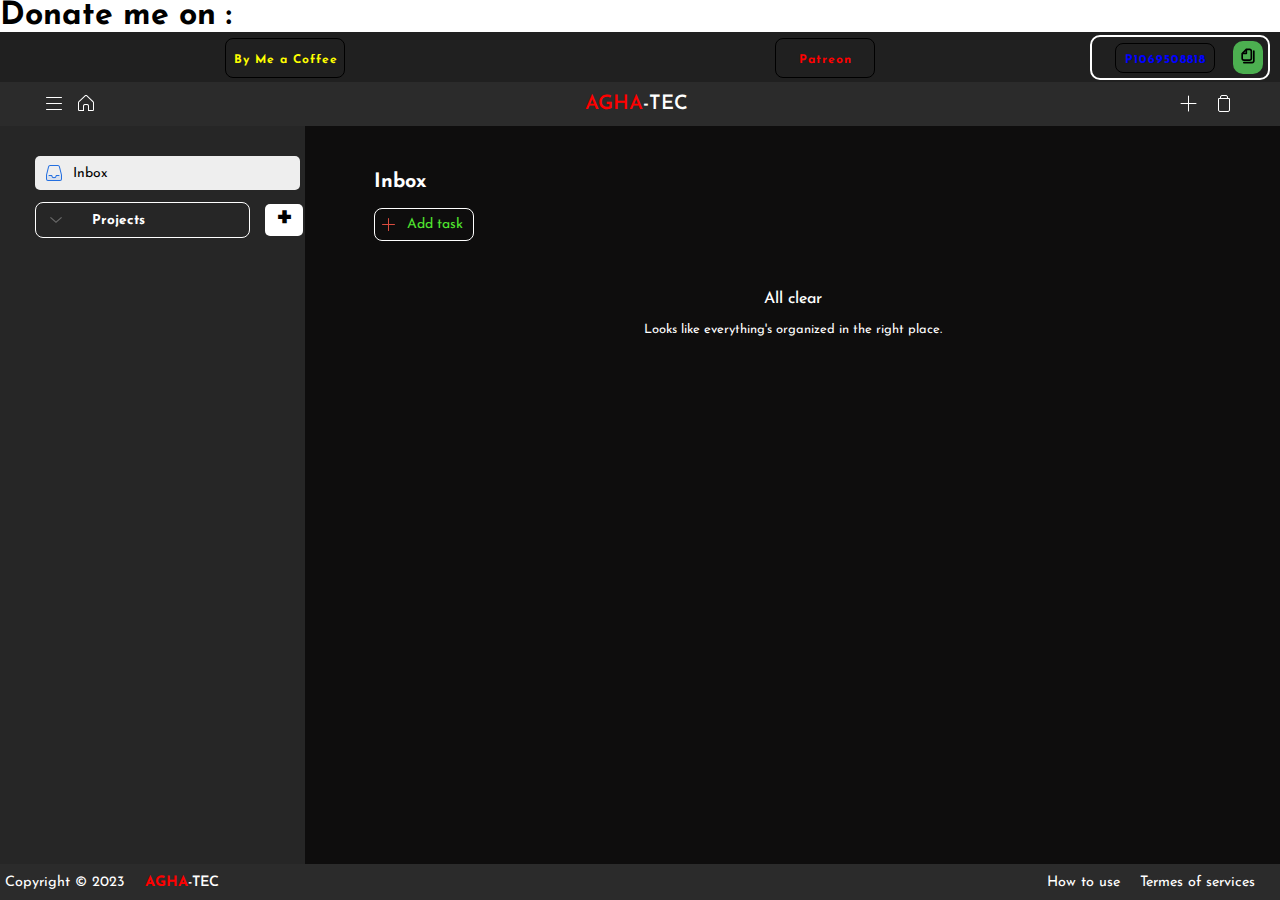
==== commit 5b8e9b2c: "Update index.html" ====
--- a/index.html
+++ b/index.html
@@ -17,52 +17,33 @@
       <div id="loader"></div>
     </div>
 
-    <!-- <div id="tip-section">
-      <h1>Donate me on :</h1>
-      <div class="by-me-a-coffee">
-        <a href="https://www.buymeacoffee.com/aghatec" target="blank">Buy Me a Coffee</a>
-      </div>
-      <div class="paypal">
-        <a href="">Paypal</a>
-      </div>
-      <div class="patreon">
-        <a href="https://patreon.com/user?u=96882344&utm_medium=clipboard_copy&utm_source=copyLink&utm_campaign=creatorshare_creator&utm_content=join_link" target="blank">Patreon</a>
-      </div>
-      <div class="payeer">
-        <a href="">Payeer</a>
-      </div>
-    </div> -->
-    <div class="donation">
-      <h1>Donate me on :</h1>
-      <div class="button-container button-container-1">
-        <span class="mas mas1">By Me a Coffee</span>
-        <button id='work' type="button" name="Hover"><a href="https://www.buymeacoffee.com/aghatec" target="blank">By Me a Coffee</a></button>
-        
-      </div>
-      
-      <div class="button-container button-container-2">
-        <span class="mas mas2"><a>Patreon</a></span>
-        <button type="button" name="Hover"><a href="https://patreon.com/user?u=96882344&utm_medium=clipboard_copy&utm_source=copyLink&utm_campaign=creatorshare_creator&utm_content=join_link" target="blank">Patreon</a></button>
-      </div>
-      <div class="pay-copy">
-        <div class="button-container button-container-3">  
-          <span class="mas mas3">P1069508818</span>
-          <button type="button" name="Hover">Payeer USD</button>
+    <section  class="before-donate">
+      <h1 class="donate-title">Donate me on :</h1>
+      <div class="donation">
+        <div class="button-container button-container-1">
+          <span class="mas mas1">By Me a Coffee</span>
+          <button id='work' type="button" name="Hover"><a href="https://www.buymeacoffee.com/aghatec" target="blank">By Me a Coffee</a></button>
+        </div>
+        <div class="button-container button-container-2">
+          <span class="mas mas2"><a>Patreon</a></span>
+          <button type="button" name="Hover"><a href="https://patreon.com/user?u=96882344&utm_medium=clipboard_copy&utm_source=copyLink&utm_campaign=creatorshare_creator&utm_content=join_link" target="blank">Patreon</a></button>
+        </div>
+        <div class="pay-copy">
+          <div class="button-container button-container-3">  
+            <span class="mas mas3">P1069508818</span>
+            <button type="button" name="Hover">Payeer USD</button>
+          </div>
           <input type="text" id="text-to-copy" value="P1069508818" readonly>
-
-        </div>
-        <button id="copy-button">
-          <?xml version="1.0" encoding="utf-8"?><!-- Uploaded to: SVG Repo, www.svgrepo.com, Generator: SVG Repo Mixer Tools -->
-          <svg width="20px" height="20px" viewBox="0 0 24 24" fill="none" xmlns="http://www.w3.org/2000/svg">
-          <path fill-rule="evenodd" clip-rule="evenodd" d="M9.29289 3.29289C9.48043 3.10536 9.73478 3 10 3H14C15.6569 3 17 4.34315 17 6V15C17 16.6569 15.6569 18 14 18H7C5.34315 18 4 16.6569 4 15V9C4 8.73478 4.10536 8.48043 4.29289 8.29289L9.29289 3.29289ZM14 5H11V9C11 9.55228 10.5523 10 10 10H6V15C6 15.5523 6.44772 16 7 16H14C14.5523 16 15 15.5523 15 15V6C15 5.44772 14.5523 5 14 5ZM7.41421 8H9V6.41421L7.41421 8ZM19 5C19.5523 5 20 5.44772 20 6V18C20 19.6569 18.6569 21 17 21H7C6.44772 21 6 20.5523 6 20C6 19.4477 6.44772 19 7 19H17C17.5523 19 18 18.5523 18 18V6C18 5.44772 18.4477 5 19 5Z" fill="#000000"/>
-          </svg>
-        </button>
-      </div>
-      
-
-      
-
-    </div>
+          <button id="copy-button">
+            <?xml version="1.0" encoding="utf-8"?><!-- Uploaded to: SVG Repo, www.svgrepo.com, Generator: SVG Repo Mixer Tools -->
+            <svg width="20px" height="20px" viewBox="0 0 24 24" fill="none" xmlns="http://www.w3.org/2000/svg">
+            <path fill-rule="evenodd" clip-rule="evenodd" d="M9.29289 3.29289C9.48043 3.10536 9.73478 3 10 3H14C15.6569 3 17 4.34315 17 6V15C17 16.6569 15.6569 18 14 18H7C5.34315 18 4 16.6569 4 15V9C4 8.73478 4.10536 8.48043 4.29289 8.29289L9.29289 3.29289ZM14 5H11V9C11 9.55228 10.5523 10 10 10H6V15C6 15.5523 6.44772 16 7 16H14C14.5523 16 15 15.5523 15 15V6C15 5.44772 14.5523 5 14 5ZM7.41421 8H9V6.41421L7.41421 8ZM19 5C19.5523 5 20 5.44772 20 6V18C20 19.6569 18.6569 21 17 21H7C6.44772 21 6 20.5523 6 20C6 19.4477 6.44772 19 7 19H17C17.5523 19 18 18.5523 18 18V6C18 5.44772 18.4477 5 19 5Z" fill="#000000"/>
+            </svg>
+          </button>
+        </div>
+      </div>
+    </section>
+    
     <header>
       <div class="header-left">
         <button class="header-button menu-button">
--- a/style.css
+++ b/style.css
@@ -1583,7 +1583,9 @@
     padding: 0 12px;
     background-color: var(--accent-color);
   }
-
+  header .logo h1 {
+    color: black;
+  }
   .header-button .tooltip {
     left: 1%;
   }
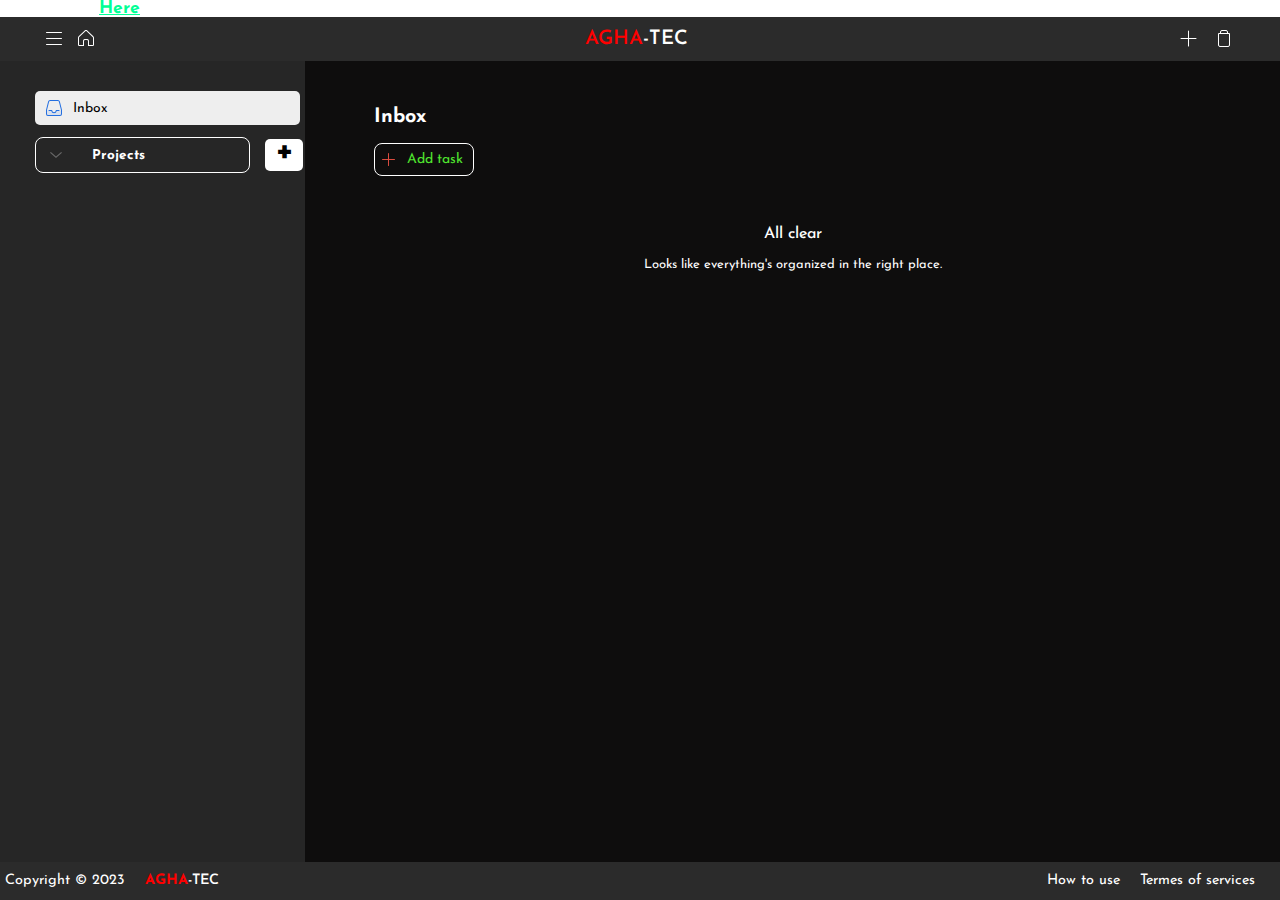
==== commit 1c76ad06: "Update index.html" ====
--- a/index.html
+++ b/index.html
@@ -16,34 +16,9 @@
     <div id="preloader">
       <div id="loader"></div>
     </div>
-
-    <section  class="before-donate">
-      <h1 class="donate-title">Donate me on :</h1>
-      <div class="donation">
-        <div class="button-container button-container-1">
-          <span class="mas mas1">By Me a Coffee</span>
-          <button id='work' type="button" name="Hover"><a href="https://www.buymeacoffee.com/aghatec" target="blank">By Me a Coffee</a></button>
-        </div>
-        <div class="button-container button-container-2">
-          <span class="mas mas2"><a>Patreon</a></span>
-          <button type="button" name="Hover"><a href="https://patreon.com/user?u=96882344&utm_medium=clipboard_copy&utm_source=copyLink&utm_campaign=creatorshare_creator&utm_content=join_link" target="blank">Patreon</a></button>
-        </div>
-        <div class="pay-copy">
-          <div class="button-container button-container-3">  
-            <span class="mas mas3">P1069508818</span>
-            <button type="button" name="Hover">Payeer USD</button>
-          </div>
-          <input type="text" id="text-to-copy" value="P1069508818" readonly>
-          <button id="copy-button">
-            <?xml version="1.0" encoding="utf-8"?><!-- Uploaded to: SVG Repo, www.svgrepo.com, Generator: SVG Repo Mixer Tools -->
-            <svg width="20px" height="20px" viewBox="0 0 24 24" fill="none" xmlns="http://www.w3.org/2000/svg">
-            <path fill-rule="evenodd" clip-rule="evenodd" d="M9.29289 3.29289C9.48043 3.10536 9.73478 3 10 3H14C15.6569 3 17 4.34315 17 6V15C17 16.6569 15.6569 18 14 18H7C5.34315 18 4 16.6569 4 15V9C4 8.73478 4.10536 8.48043 4.29289 8.29289L9.29289 3.29289ZM14 5H11V9C11 9.55228 10.5523 10 10 10H6V15C6 15.5523 6.44772 16 7 16H14C14.5523 16 15 15.5523 15 15V6C15 5.44772 14.5523 5 14 5ZM7.41421 8H9V6.41421L7.41421 8ZM19 5C19.5523 5 20 5.44772 20 6V18C20 19.6569 18.6569 21 17 21H7C6.44772 21 6 20.5523 6 20C6 19.4477 6.44772 19 7 19H17C17.5523 19 18 18.5523 18 18V6C18 5.44772 18.4477 5 19 5Z" fill="#000000"/>
-            </svg>
-          </button>
-        </div>
-      </div>
-    </section>
-    
+    <div class="donate">
+      <h1 class="donate-title">Donate me <a href="pages/donate.html">Here</a></h1>
+    </div>
     <header>
       <div class="header-left">
         <button class="header-button menu-button">
--- a/style.css
+++ b/style.css
@@ -101,6 +101,14 @@
 
 
 /* donation */
+.before-donate {
+  display: flex;
+  flex-direction: column;
+  height: 100px;
+  width: 100%;
+  padding: 8px;
+  background-color: #202020;
+}
 .donation {
   display: flex;
   align-items: center;
@@ -110,10 +118,11 @@
   height: 50px;
   background-color: #202020;
 }
-.donation h1  {
+.donate-title  {
   color: white;
   font-size: 1.1rem;
 }
+
 .button-container {
   font-size: 12px;
 }
@@ -365,71 +374,7 @@
 
 /* preloader finish */
 
-/* TIP */
-#tip-section {
-  width: 100%;
-  display: flex;
-  flex-direction: row;
-  align-items: center;
-  justify-content: space-between;
-  height: 30;
-  background-color: #2b2b2b;
-  padding: 12px 40px;
-}
-
-#tip-section a{
-  text-decoration: none;
-  font-size: 1rem;
-}
-
-#tip-section h1{
-  font-size: 1.1rem;
-  color: white;
-}
-
-.by-me-a-coffee a{
-  color: black;
-}
-.by-me-a-coffee {
-  background-color: yellow;
-  color: #ffffff;
-  padding: 10px 20px;
-  border: none;
-  border-radius: 5px;
-  transition: background-color 0.3s ease;
-
-}
-.by-me-a-coffee:hover {
-  background-color: #ff5555;
-  border-radius: 2px white solid;
-}
-
-.paypal  {
-  padding: 5px 15px;
-  background-color: blue;
-  border-radius: 10px;
-}
-.paypal  a {
-  color: white;
-}
-.payeer {
-  padding: 5px 15px;
-  background-color: blue;
-  border-radius: 10px;
-}
-.payeer a {
-  color: white;
-}
-.patreon {
-  padding: 5px 15px;
-  background-color: #f1465a;
-  border-radius: 10px;
-}
-.patreon a {
-  color: white;
-}
-
-/* TIP */
+
 
 button span {
   pointer-events: none;
@@ -1589,10 +1534,9 @@
   .header-button .tooltip {
     left: 1%;
   }
-
-  #tip-section {
-    background-color: var(--accent-color);
-  }
+  
+  
+  
 
   .header-button:last-child .tooltip {
     left: -100%;
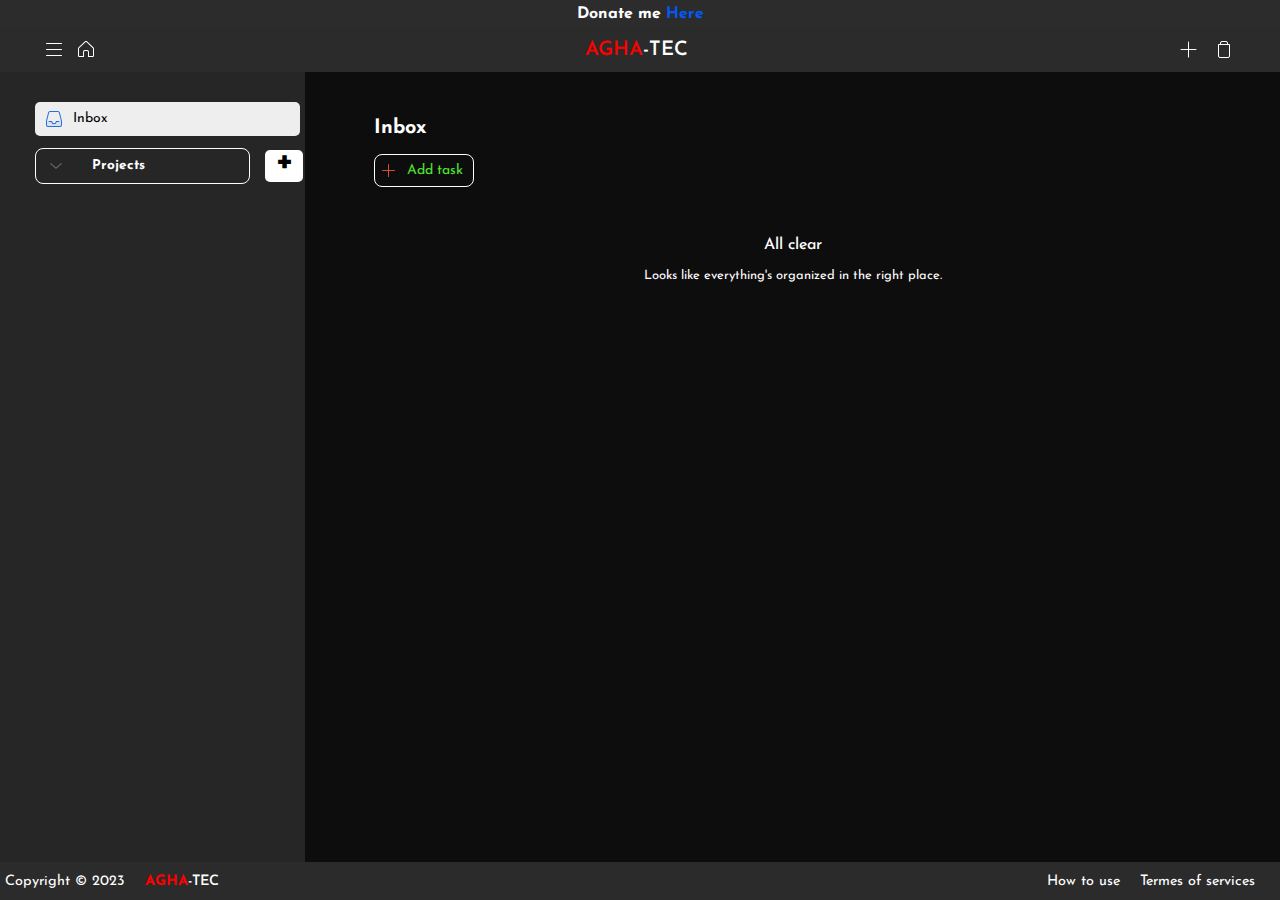
==== commit 2fea309b: "Update index.html" ====
--- a/index.html
+++ b/index.html
@@ -17,7 +17,7 @@
       <div id="loader"></div>
     </div>
     <div class="donate">
-      <h1 class="donate-title">Donate me <a href="pages/donate.html">Here</a></h1>
+      <h1 class="donate-title">Donate me <a href="pages/donation-page/index.html">Here</a></h1>
     </div>
     <header>
       <div class="header-left">
--- a/style.css
+++ b/style.css
@@ -67,253 +67,22 @@
   flex-direction: column;
   height: 100vh;
 }
-/* copy */
-#copy-button {
-  padding: 5px 5px;
-  background-color: #4CAF50;
+.donate {
+  background-color: #2c2c2c;
+  height: 30px;
+  display: flex;
+  align-items: center;
+  justify-content: center;
+  position: relative;
+}
+.donate h1 {
   color: white;
-  border: none;
-  cursor: pointer;
-  border-radius: 10px;
-}
-#copy-button:hover {
-  background-color: #45a049;
-}
-/* copy */
-
-/* pay-copy */
-
-.pay-copy {
-  display: flex;
-  align-items: center;
-  justify-content: center;
-  flex-direction: row;
-  width: 180px;
-  height: 45px;
-  padding: 5px; 
-  border: 2px white solid;
-  border-radius: 10px;
-}
-.pay-copy input{
-  display: none;
-}  
-  /* pay-copy */
-
-
-/* donation */
-.before-donate {
-  display: flex;
-  flex-direction: column;
-  height: 100px;
-  width: 100%;
-  padding: 8px;
-  background-color: #202020;
-}
-.donation {
-  display: flex;
-  align-items: center;
-  justify-content: center;
-  padding: 10px;
-  flex-direction: row;
-  height: 50px;
-  background-color: #202020;
-}
-.donate-title  {
-  color: white;
-  font-size: 1.1rem;
-}
-
-.button-container {
-  font-size: 12px;
-}
-
-.button-container-1 a{
-  color: yellow;
+  font-size: 1rem;
+}
+.donate h1 a {
   text-decoration: none;
-}
-.button-container-2 a{
-  color: red;
-  text-decoration: none;
-}
-
-
-.button-container-1 {
-  position: relative;
-  width: 120px;
-  height: 40px;
-  margin-left: auto;
-  margin-right: auto;
-  margin-top: 2px;
-  overflow: hidden;
-  border: 1px solid;
-  font-weight: 300;
-  transition: 0.5s;
-  letter-spacing: 1px;
-  border-radius: 8px;
-}
-.button-container-1 button {
-  width: 101%;
-  height: 100%;
-  font-weight: 300;
-  letter-spacing: 1px;
-  font-weight: bold;
-  background: #000;
-  -webkit-mask: url("https://raw.githubusercontent.com/robin-dela/css-mask-animation/master/img/nature-sprite.png");
-  mask: url("https://raw.githubusercontent.com/robin-dela/css-mask-animation/master/img/nature-sprite.png");
-  -webkit-mask-size: 2300% 100%;
-  mask-size: 2300% 100%;
-  border: none;
-  cursor: pointer;
-  -webkit-animation: ani2 0.7s steps(22) forwards;
-  animation: ani2 0.7s steps(22) forwards;
-}
-.button-container-1 button:hover {
-  -webkit-animation: ani 0.7s steps(22) forwards;
-  animation: ani 0.7s steps(22) forwards;
-}
-
-.button-container-2 {
-  position: relative;
-  width: 100px;
-  height: 40px;
-  margin-left: auto;
-  margin-right: auto;
-  margin-top: 2px;
-  overflow: hidden;
-  border: 1px solid #000;
-  font-weight: 300;
-  transition: 0.5s;
-  letter-spacing: 1px;
-  border-radius: 8px;
-}
-.button-container-2 button {
-  width: 101%;
-  height: 100%;
-  font-weight: 300;
-  letter-spacing: 1px;
-  font-weight: bold;
-  background: #000;
-  -webkit-mask: url("https://raw.githubusercontent.com/robin-dela/css-mask-animation/master/img/urban-sprite.png");
-  mask: url("https://raw.githubusercontent.com/robin-dela/css-mask-animation/master/img/urban-sprite.png");
-  -webkit-mask-size: 3000% 100%;
-  mask-size: 3000% 100%;
-  border: none;
-  cursor: pointer;
-  -webkit-animation: ani2 0.7s steps(29) forwards;
-  animation: ani2 0.7s steps(29) forwards;
-}
-.button-container-2 button:hover {
-  -webkit-animation: ani 0.7s steps(29) forwards;
-  animation: ani 0.7s steps(29) forwards;
-}
-
-.mas {
-  position: absolute;
-  color: white;
-  text-align: center;
-  width: 101%;
-  font-weight: 300;
-  position: absolute;
-  font-size: 12px;
-  overflow: hidden;
-  font-weight: bold;
-}
-.mas1 {
-  color: yellow;
-  margin-top: 15px;
-}
-.mas2 {
-  color: red;
-  margin-top: 15px;
-}
-.mas3 {
-  color: blue;
-  margin-top: 10px;
-}
-
-
-@-webkit-keyframes ani {
-  from {
-    -webkit-mask-position: 0 0;
-    mask-position: 0 0;
-  }
-  to {
-    -webkit-mask-position: 100% 0;
-    mask-position: 100% 0;
-  }
-}
-@keyframes ani {
-  from {
-    -webkit-mask-position: 0 0;
-    mask-position: 0 0;
-  }
-  to {
-    -webkit-mask-position: 100% 0;
-    mask-position: 100% 0;
-  }
-}
-@-webkit-keyframes ani2 {
-  from {
-    -webkit-mask-position: 100% 0;
-    mask-position: 100% 0;
-  }
-  to {
-    -webkit-mask-position: 0 0;
-    mask-position: 0 0;
-  }
-}
-@keyframes ani2 {
-  from {
-    -webkit-mask-position: 100% 0;
-    mask-position: 100% 0;
-  }
-  to {
-    -webkit-mask-position: 0 0;
-    mask-position: 0 0;
-  }
-}
-a {
-  color: #00ff95;
-}
-
-.button-container-3 {
-  position: relative;
-  width: 100px;
-  height: 30px;;
-  margin-left: auto;
-  margin-right: auto;
-  margin-top: 2px;
-  overflow: hidden;
-  border: 1px solid #000;
-  font-family: "Lato", sans-serif;
-  font-weight: 300;
-  transition: 0.5s;
-  letter-spacing: 1px;
-  border-radius: 8px;
-}
-.button-container-3 button {
-  width: 101%;
-  height: 100%;
-  font-family: "Lato", sans-serif;
-  font-weight: 300; 
-  letter-spacing: 1px;
-  font-weight: bold;
-  background: #000;
-  -webkit-mask: url("https://raw.githubusercontent.com/pizza3/asset/master/natureSmaller.png");
-  mask: url("https://raw.githubusercontent.com/pizza3/asset/master/natureSmaller.png");
-  -webkit-mask-size: 7100% 100%;
-  mask-size: 7100% 100%;
-  color: blue;
-  border: none;
-  cursor: pointer;
-  -webkit-animation: ani2 0.7s steps(70) forwards;
-  animation: ani2 0.7s steps(70) forwards;
-}
-.button-container-3 button:hover {
-  -webkit-animation: ani 0.7s steps(70) forwards;
-  animation: ani 0.7s steps(70) forwards;
-}
-/* donation */
+  color: #0459f3;
+}
 
 /* logo */
 .logo {
